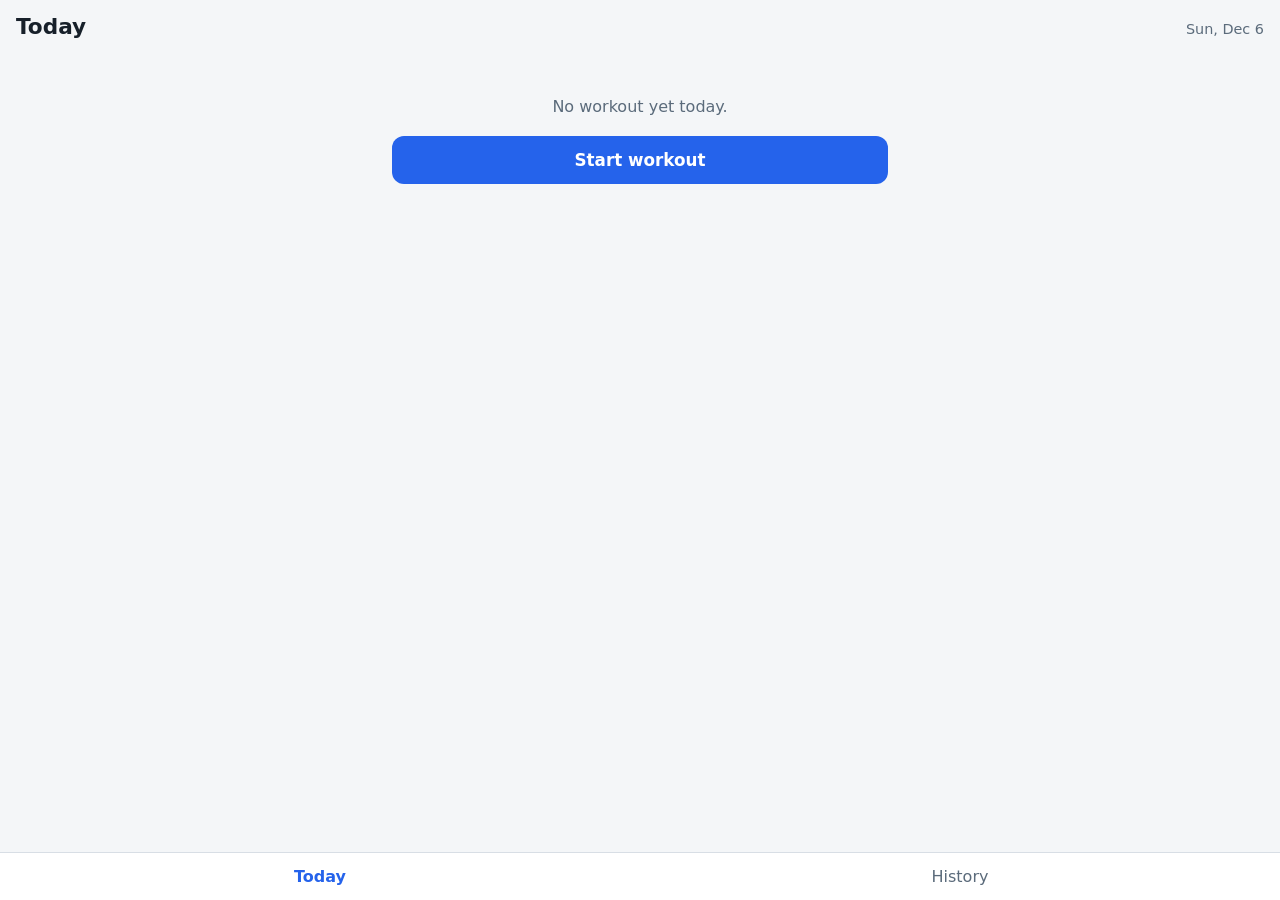
==== index.html @ 4c81b421 "Initial skeleton: offline-first exercise logging PWA Plain HTML/JS/CSS, no build step. IndexedDB sto" ====
<!doctype html>
<html lang="en">
<head>
<meta charset="utf-8">
<meta name="viewport" content="width=device-width, initial-scale=1, viewport-fit=cover">
<meta name="theme-color" content="#101418">
<title>Exercise Log</title>
<link rel="manifest" href="manifest.webmanifest">
<link rel="stylesheet" href="styles.css">
</head>
<body>
<header class="app-header">
  <h1 id="header-title">Today</h1>
  <span id="header-date" class="header-date"></span>
</header>

<main id="view" class="view"></main>

<nav class="tabbar">
  <button class="tab active" data-tab="today">Today</button>
  <button class="tab" data-tab="history">History</button>
</nav>

<script type="module" src="js/app.js"></script>
<script>
  // Service worker only outside local dev, so development never fights stale caches.
  if ('serviceWorker' in navigator &&
      !['localhost', '127.0.0.1'].includes(location.hostname)) {
    navigator.serviceWorker.register('sw.js');
  }
</script>
</body>
</html>
---- styles.css ----
:root {
  --bg: #f4f6f8;
  --surface: #ffffff;
  --surface-2: #eef1f4;
  --text: #17202a;
  --text-dim: #5b6b7b;
  --accent: #2563eb;
  --accent-text: #ffffff;
  --danger: #dc2626;
  --border: #d8dee5;
  --radius: 12px;
}
@media (prefers-color-scheme: dark) {
  :root {
    --bg: #101418;
    --surface: #1a2027;
    --surface-2: #232b34;
    --text: #e8edf2;
    --text-dim: #93a1b0;
    --accent: #3b82f6;
    --border: #2e3844;
  }
}

* { box-sizing: border-box; margin: 0; }

body {
  font-family: system-ui, -apple-system, "Segoe UI", Roboto, sans-serif;
  background: var(--bg);
  color: var(--text);
  min-height: 100vh;
  display: flex;
  flex-direction: column;
}

.app-header {
  display: flex;
  align-items: baseline;
  justify-content: space-between;
  padding: 14px 16px 10px;
}
.app-header h1 { font-size: 1.35rem; }
.header-date { color: var(--text-dim); font-size: 0.9rem; }

.view {
  flex: 1;
  padding: 0 16px 90px;
  max-width: 560px;
  width: 100%;
  margin: 0 auto;
}

.tabbar {
  position: fixed;
  bottom: 0; left: 0; right: 0;
  display: flex;
  background: var(--surface);
  border-top: 1px solid var(--border);
  padding-bottom: env(safe-area-inset-bottom);
}
.tab {
  flex: 1;
  padding: 14px 0;
  background: none;
  border: none;
  color: var(--text-dim);
  font-size: 1rem;
  cursor: pointer;
}
.tab.active { color: var(--accent); font-weight: 600; }

button { font-family: inherit; }

.btn {
  display: block;
  width: 100%;
  padding: 14px;
  border: none;
  border-radius: var(--radius);
  background: var(--accent);
  color: var(--accent-text);
  font-size: 1.05rem;
  font-weight: 600;
  cursor: pointer;
}
.btn.secondary {
  background: var(--surface-2);
  color: var(--text);
}
.btn.small { width: auto; padding: 8px 14px; font-size: 0.9rem; display: inline-block; }

.card {
  background: var(--surface);
  border: 1px solid var(--border);
  border-radius: var(--radius);
  padding: 14px;
  margin: 10px 0;
}

.empty {
  text-align: center;
  color: var(--text-dim);
  padding: 48px 16px 24px;
}
.empty p { margin-bottom: 20px; }

.search-input {
  width: 100%;
  padding: 12px 14px;
  font-size: 1rem;
  border: 1px solid var(--border);
  border-radius: var(--radius);
  background: var(--surface);
  color: var(--text);
  margin: 10px 0;
}

.section-label {
  color: var(--text-dim);
  font-size: 0.8rem;
  text-transform: uppercase;
  letter-spacing: 0.05em;
  margin: 14px 0 4px;
}

.ex-row {
  display: flex;
  justify-content: space-between;
  align-items: center;
  width: 100%;
  text-align: left;
  padding: 13px 14px;
  background: var(--surface);
  border: 1px solid var(--border);
  border-radius: var(--radius);
  margin: 6px 0;
  color: var(--text);
  font-size: 1rem;
  cursor: pointer;
}
.ex-row .muscles { color: var(--text-dim); font-size: 0.8rem; }

/* Logging screen */
.log-last {
  color: var(--text-dim);
  font-size: 0.92rem;
  margin: 4px 0 12px;
}
.stepper-row {
  display: flex;
  align-items: center;
  justify-content: space-between;
  margin: 12px 0;
}
.stepper-row .label { font-size: 1rem; color: var(--text-dim); width: 64px; }
.stepper {
  display: flex;
  align-items: center;
  gap: 6px;
}
.stepper button {
  width: 52px; height: 52px;
  font-size: 1.5rem;
  border: 1px solid var(--border);
  border-radius: var(--radius);
  background: var(--surface-2);
  color: var(--text);
  cursor: pointer;
}
.stepper .value {
  min-width: 86px;
  text-align: center;
  font-size: 1.45rem;
  font-variant-numeric: tabular-nums;
  font-weight: 600;
}
.stepper .value small { font-size: 0.8rem; color: var(--text-dim); font-weight: 400; }

.rpe-row { margin: 14px 0; }
.rpe-chips { display: flex; gap: 6px; margin-top: 6px; }
.rpe-chip {
  flex: 1;
  padding: 10px 0;
  border: 1px solid var(--border);
  border-radius: 10px;
  background: var(--surface-2);
  color: var(--text);
  font-size: 1rem;
  cursor: pointer;
}
.rpe-chip.selected { background: var(--accent); color: var(--accent-text); border-color: var(--accent); }

.set-list { margin-top: 14px; }
.set-item {
  display: flex;
  justify-content: space-between;
  align-items: center;
  padding: 9px 4px;
  border-bottom: 1px solid var(--border);
  font-variant-numeric: tabular-nums;
}
.set-item:last-child { border-bottom: none; }
.set-item .del {
  background: none; border: none;
  color: var(--danger);
  font-size: 1.1rem;
  cursor: pointer;
  padding: 4px 8px;
}

.workout-ex { margin-bottom: 4px; }
.workout-ex .name { font-weight: 600; }
.workout-ex .sets { color: var(--text-dim); font-size: 0.92rem; }

.top-actions {
  display: flex;
  gap: 8px;
  margin: 12px 0;
}
.top-actions .btn { flex: 1; }

.back-link {
  background: none; border: none;
  color: var(--accent);
  font-size: 1rem;
  padding: 10px 0;
  cursor: pointer;
}

.history-item { cursor: pointer; }
.history-item .date { font-weight: 600; }
.history-item .summary { color: var(--text-dim); font-size: 0.92rem; margin-top: 2px; }
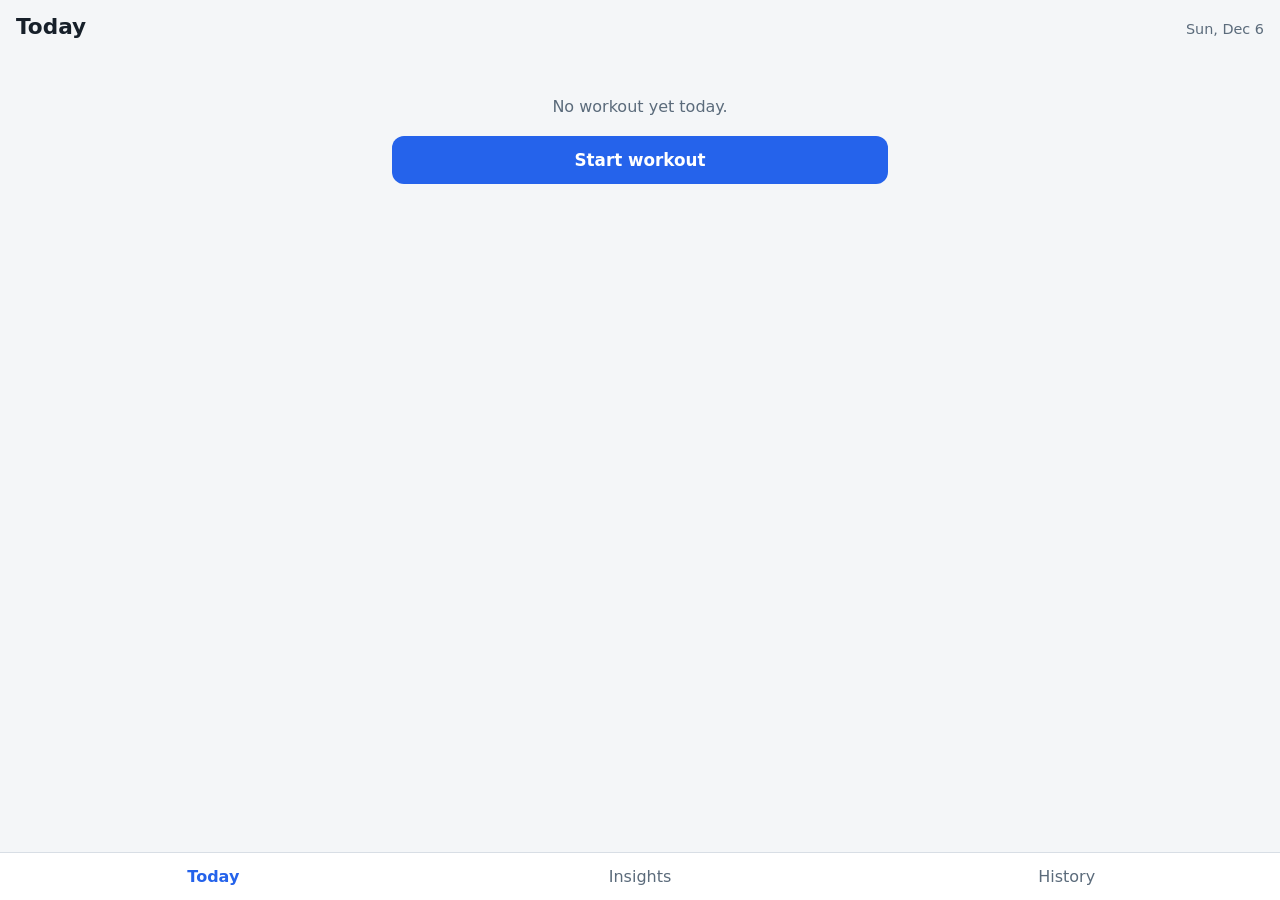
==== commit aa2a6e47: "v0.3.0: notes, rest timer, repeat workout, import, Insights tab - Exercise notes: optional form-cue " ====
--- a/index.html
+++ b/index.html
@@ -18,6 +18,7 @@
 
 <nav class="tabbar">
   <button class="tab active" data-tab="today">Today</button>
+  <button class="tab" data-tab="insights">Insights</button>
   <button class="tab" data-tab="history">History</button>
 </nav>
 
--- a/styles.css
+++ b/styles.css
@@ -177,9 +177,9 @@
 .stepper .value small { font-size: 0.8rem; color: var(--text-dim); font-weight: 400; }
 
 .rpe-row { margin: 14px 0; }
-.rpe-chips { display: flex; gap: 6px; margin-top: 6px; }
+.rpe-chips { display: flex; flex-wrap: wrap; gap: 6px; margin-top: 6px; }
 .rpe-chip {
-  flex: 1;
+  flex: 1 1 calc(20% - 6px);
   padding: 10px 0;
   border: 1px solid var(--border);
   border-radius: 10px;
@@ -189,6 +189,18 @@
   cursor: pointer;
 }
 .rpe-chip.selected { background: var(--accent); color: var(--accent-text); border-color: var(--accent); }
+
+.chip-grid { display: flex; flex-wrap: wrap; gap: 6px; margin: 6px 0 4px; }
+.pick-chip {
+  padding: 9px 14px;
+  border: 1px solid var(--border);
+  border-radius: 999px;
+  background: var(--surface-2);
+  color: var(--text);
+  font-size: 0.95rem;
+  cursor: pointer;
+}
+.pick-chip.selected { background: var(--accent); color: var(--accent-text); border-color: var(--accent); }
 
 .set-list { margin-top: 14px; }
 .set-item {
@@ -207,6 +219,24 @@
   cursor: pointer;
   padding: 4px 8px;
 }
+.set-item .desc.editable {
+  background: none; border: none;
+  color: var(--text);
+  font-size: 1rem;
+  font-variant-numeric: tabular-nums;
+  text-align: left;
+  flex: 1;
+  padding: 2px 0;
+  cursor: pointer;
+}
+.set-item .edit-hint { color: var(--text-dim); font-size: 0.9rem; }
+
+.btn.danger {
+  background: none;
+  border: 1px solid var(--danger);
+  color: var(--danger);
+  margin-top: 10px;
+}
 
 .workout-ex { margin-bottom: 4px; }
 .workout-ex .name { font-weight: 600; }
@@ -230,3 +260,72 @@
 .history-item { cursor: pointer; }
 .history-item .date { font-weight: 600; }
 .history-item .summary { color: var(--text-dim); font-size: 0.92rem; margin-top: 2px; }
+
+/* Rest timer */
+.rest-timer {
+  color: var(--accent);
+  font-weight: 600;
+  font-variant-numeric: tabular-nums;
+  margin: 6px 0;
+}
+
+/* Exercise notes */
+.ex-notes { margin: 6px 0 10px; }
+.note-text {
+  background: none; border: none;
+  color: var(--text-dim);
+  font-size: 0.92rem;
+  text-align: left;
+  padding: 0;
+  cursor: pointer;
+  white-space: pre-wrap;
+}
+.note-add {
+  background: none; border: none;
+  color: var(--accent);
+  font-size: 0.9rem;
+  padding: 0;
+  cursor: pointer;
+}
+.notes-input {
+  width: 100%;
+  padding: 10px 12px;
+  font-size: 0.95rem;
+  font-family: inherit;
+  border: 1px solid var(--border);
+  border-radius: var(--radius);
+  background: var(--surface);
+  color: var(--text);
+  margin-bottom: 8px;
+  resize: vertical;
+}
+
+/* Planned exercises (from repeat workout) */
+.workout-ex.planned {
+  border-style: dashed;
+  cursor: pointer;
+}
+.workout-ex.planned .name { color: var(--text-dim); }
+
+/* Insights */
+.insight-title { font-weight: 600; margin-bottom: 2px; }
+.insight-sub { color: var(--text-dim); font-size: 0.85rem; margin-bottom: 10px; }
+.insight-rows { margin: 4px 0; }
+.insight-row {
+  display: flex;
+  justify-content: space-between;
+  padding: 7px 0;
+  border-bottom: 1px solid var(--border);
+  font-variant-numeric: tabular-nums;
+}
+.insight-row:last-child { border-bottom: none; }
+.insight-row .k { text-transform: capitalize; }
+.insight-row .v { font-weight: 600; }
+.insight-note {
+  color: var(--text-dim);
+  font-size: 0.82rem;
+  margin-top: 10px;
+  padding-top: 8px;
+  border-top: 1px solid var(--border);
+}
+.insight-empty { color: var(--text-dim); font-size: 0.92rem; padding: 6px 0; }
